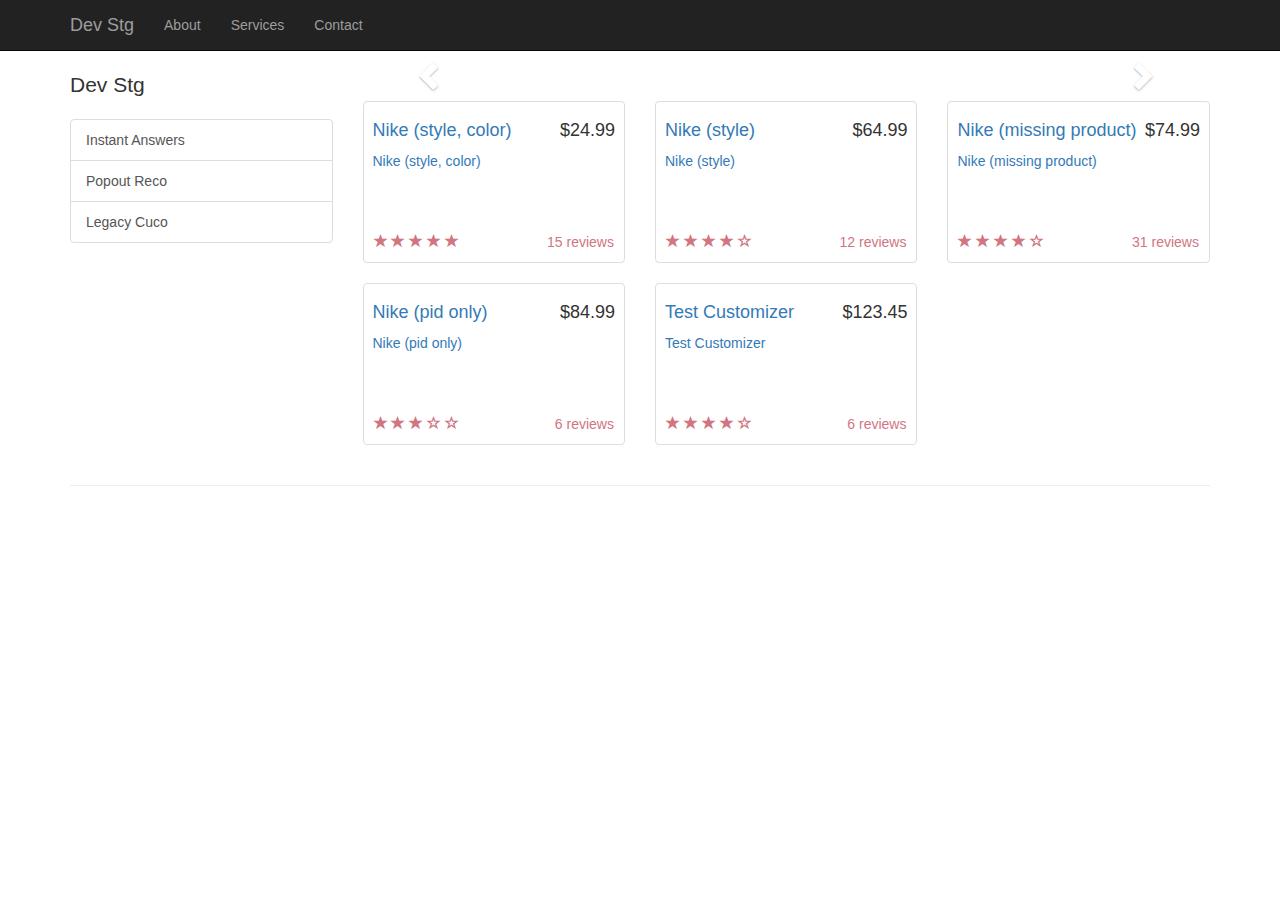
==== index.html @ 996cacb8 "removing scripts so ga can handle them" ====
<!DOCTYPE html>
<html lang="en">

<head>

    <meta charset="utf-8">
    <meta http-equiv="X-UA-Compatible" content="IE=edge">
    <meta name="viewport" content="width=device-width, initial-scale=1">
    <meta name="description" content="">
    <meta name="author" content="">

    <title>Dev Stg</title>

    <!-- Bootstrap Core CSS -->
    <link href="css/bootstrap.min.css" rel="stylesheet">

    <!-- Custom CSS -->
    <link href="css/shop-homepage.css" rel="stylesheet">

    <!-- HTML5 Shim and Respond.js IE8 support of HTML5 elements and media queries -->
    <!-- WARNING: Respond.js doesn't work if you view the page via file:// -->
    <!--[if lt IE 9]>
        <script src="https://oss.maxcdn.com/libs/html5shiv/3.7.0/html5shiv.js"></script>
        <script src="https://oss.maxcdn.com/libs/respond.js/1.4.2/respond.min.js"></script>
    <![endif]-->
    <!-- Google Tag Manager -->
    <script>(function(w,d,s,l,i){w[l]=w[l]||[];w[l].push({'gtm.start':
            new Date().getTime(),event:'gtm.js'});var f=d.getElementsByTagName(s)[0],
        j=d.createElement(s),dl=l!='dataLayer'?'&l='+l:'';j.async=true;j.src=
        'https://www.googletagmanager.com/gtm.js?id='+i+dl;f.parentNode.insertBefore(j,f);
    })(window,document,'script','dataLayer','GTM-TBR9ZFT');</script>
    <!-- End Google Tag Manager -->
</head>

<body>

    <!-- Navigation -->
    <nav class="navbar navbar-inverse navbar-fixed-top" role="navigation">
        <div class="container">
            <!-- Brand and toggle get grouped for better mobile display -->
            <div class="navbar-header">
                <button type="button" class="navbar-toggle" data-toggle="collapse" data-target="#bs-example-navbar-collapse-1">
                    <span class="sr-only">Toggle navigation</span>
                    <span class="icon-bar"></span>
                    <span class="icon-bar"></span>
                    <span class="icon-bar"></span>
                </button>
                <a class="navbar-brand" href="#">Dev Stg</a>
            </div>
            <!-- Collect the nav links, forms, and other content for toggling -->
            <div class="collapse navbar-collapse" id="bs-example-navbar-collapse-1">
                <ul class="nav navbar-nav">
                    <li>
                        <a href="#">About</a>
                    </li>
                    <li>
                        <a href="#">Services</a>
                    </li>
                    <li>
                        <a href="#">Contact</a>
                    </li>
                </ul>
            </div>
            <!-- /.navbar-collapse -->
        </div>
        <!-- /.container -->
    </nav>

    <!-- Page Content -->
    <div class="container">

        <div class="row">

            <div class="col-md-3">
                <p class="lead">Dev Stg</p>
                <div class="list-group">
                    <a href="?instantAnswers" class="list-group-item">Instant Answers</a>
                    <a href="?popoutReco" class="list-group-item">Popout Reco</a>
                    <a href="?cuco" class="list-group-item">Legacy Cuco</a>
                </div>
            </div>

            <div class="col-md-9">

                <div class="row carousel-holder">

                    <div class="col-md-12">
                        <div id="carousel-example-generic" class="carousel slide" data-ride="carousel">
                            <ol class="carousel-indicators">
                                <li data-target="#carousel-example-generic" data-slide-to="0" class="active"></li>
                                <li data-target="#carousel-example-generic" data-slide-to="1"></li>
                                <li data-target="#carousel-example-generic" data-slide-to="2"></li>
                            </ol>
                            <div class="carousel-inner">
                                <div class="item active">
                                    <img class="slide-image" src="http://placeimg.com/800/300/blue" alt="">
                                </div>
                                <div class="item">
                                    <img class="slide-image" src="http://placeimg.com/800/300/green" alt="">
                                </div>
                                <div class="item">
                                    <img class="slide-image" src="http://placeimg.com/800/300/pink" alt="">
                                </div>
                            </div>
                            <a class="left carousel-control" href="#carousel-example-generic" data-slide="prev">
                                <span class="glyphicon glyphicon-chevron-left"></span>
                            </a>
                            <a class="right carousel-control" href="#carousel-example-generic" data-slide="next">
                                <span class="glyphicon glyphicon-chevron-right"></span>
                            </a>
                        </div>
                    </div>

                </div>

                <div class="row">

                    <div class="col-sm-4 col-lg-4 col-md-4">
                        <div class="thumbnail">
                            <img src="http://placeimg.com/320/150/dog" alt="">
                            <div class="caption">
                                <h4 class="pull-right">$24.99</h4>
                                <h4><a href="nike.html">Nike (style, color)</a>
                                </h4>
                                <p><a href="nike.html">Nike (style, color)</a></p>
                            </div>
                            <div class="ratings">
                                <p class="pull-right">15 reviews</p>
                                <p>
                                    <span class="glyphicon glyphicon-star"></span>
                                    <span class="glyphicon glyphicon-star"></span>
                                    <span class="glyphicon glyphicon-star"></span>
                                    <span class="glyphicon glyphicon-star"></span>
                                    <span class="glyphicon glyphicon-star"></span>
                                </p>
                            </div>
                        </div>
                    </div>

                    <div class="col-sm-4 col-lg-4 col-md-4">
                        <div class="thumbnail">
                            <img src="http://placeimg.com/320/150/cat" alt="">
                            <div class="caption">
                                <h4 class="pull-right">$64.99</h4>
                                <h4><a href="nike2.html">Nike (style)</a>
                                </h4>
                                <p><a href="nike2.html">Nike (style)</a></p>
                            </div>
                            <div class="ratings">
                                <p class="pull-right">12 reviews</p>
                                <p>
                                    <span class="glyphicon glyphicon-star"></span>
                                    <span class="glyphicon glyphicon-star"></span>
                                    <span class="glyphicon glyphicon-star"></span>
                                    <span class="glyphicon glyphicon-star"></span>
                                    <span class="glyphicon glyphicon-star-empty"></span>
                                </p>
                            </div>
                        </div>
                    </div>

                    <div class="col-sm-4 col-lg-4 col-md-4">
                        <div class="thumbnail">
                            <img src="http://placeimg.com/320/150/shoe" alt="">
                            <div class="caption">
                                <h4 class="pull-right">$74.99</h4>
                                <h4><a href="nike3.html">Nike (missing product)</a>
                                </h4>
                                <p><a href="nike3.html">Nike (missing product)</a></p>
                            </div>
                            <div class="ratings">
                                <p class="pull-right">31 reviews</p>
                                <p>
                                    <span class="glyphicon glyphicon-star"></span>
                                    <span class="glyphicon glyphicon-star"></span>
                                    <span class="glyphicon glyphicon-star"></span>
                                    <span class="glyphicon glyphicon-star"></span>
                                    <span class="glyphicon glyphicon-star-empty"></span>
                                </p>
                            </div>
                        </div>
                    </div>

                    <div class="col-sm-4 col-lg-4 col-md-4">
                        <div class="thumbnail">
                            <img src="http://placeimg.com/320/150/art" alt="">
                            <div class="caption">
                                <h4 class="pull-right">$84.99</h4>
                                <h4><a href="nike4.html">Nike (pid only)</a>
                                </h4>
                                <p><a href="nike4.html">Nike (pid only)</a></p>
                            </div>
                            <div class="ratings">
                                <p class="pull-right">6 reviews</p>
                                <p>
                                    <span class="glyphicon glyphicon-star"></span>
                                    <span class="glyphicon glyphicon-star"></span>
                                    <span class="glyphicon glyphicon-star"></span>
                                    <span class="glyphicon glyphicon-star-empty"></span>
                                    <span class="glyphicon glyphicon-star-empty"></span>
                                </p>
                            </div>
                        </div>
                    </div>

                    <div class="col-sm-4 col-lg-4 col-md-4">
                        <div class="thumbnail">
                            <img src="http://placeimg.com/320/150/nature" alt="">
                            <div class="caption">
                                <h4 class="pull-right">$123.45</h4>
                                <h4>
                                    <a href="customizer.html">Test Customizer</a>
                                </h4>
                                <p>
                                    <a href="customizer.html">Test Customizer</a>
                                </p>
                            </div>
                            <div class="ratings">
                                <p class="pull-right">6 reviews</p>
                                <p>
                                    <span class="glyphicon glyphicon-star"></span>
                                    <span class="glyphicon glyphicon-star"></span>
                                    <span class="glyphicon glyphicon-star"></span>
                                    <span class="glyphicon glyphicon-star"></span>
                                    <span class="glyphicon glyphicon-star-empty"></span>
                                </p>
                            </div>
                        </div>
                    </div>

                </div>

            </div>

        </div>

    </div>
    <!-- /.container -->

    <div class="container">

        <hr>

        <!-- Footer -->
        <footer>
            <div class="row">
                <div class="col-lg-12">
                </div>
            </div>
        </footer>

    </div>
   <!-- SF SCRIPT -->

</body>

</html>
---- css/shop-homepage.css ----
/*!
 * Start Bootstrap - Shop Homepage (http://startbootstrap.com/)
 * Copyright 2013-2016 Start Bootstrap
 * Licensed under MIT (https://github.com/BlackrockDigital/startbootstrap/blob/gh-pages/LICENSE)
 */

body {
    padding-top: 70px; /* Required padding for .navbar-fixed-top. Remove if using .navbar-static-top. Change if height of navigation changes. */
}

.slide-image {
    width: 100%;
}

.carousel-holder {
    margin-bottom: 30px;
}

.carousel-control,
.item {
    border-radius: 4px;
}

.caption {
    height: 130px;
    overflow: hidden;
}

.caption h4 {
    white-space: nowrap;
}

.thumbnail img {
    width: 100%;
}

.ratings {
    padding-right: 10px;
    padding-left: 10px;
    color: #d17581;
}

.thumbnail {
    padding: 0;
}

.thumbnail .caption-full {
    padding: 9px;
    color: #333;
}

footer {
    margin: 50px 0;
}
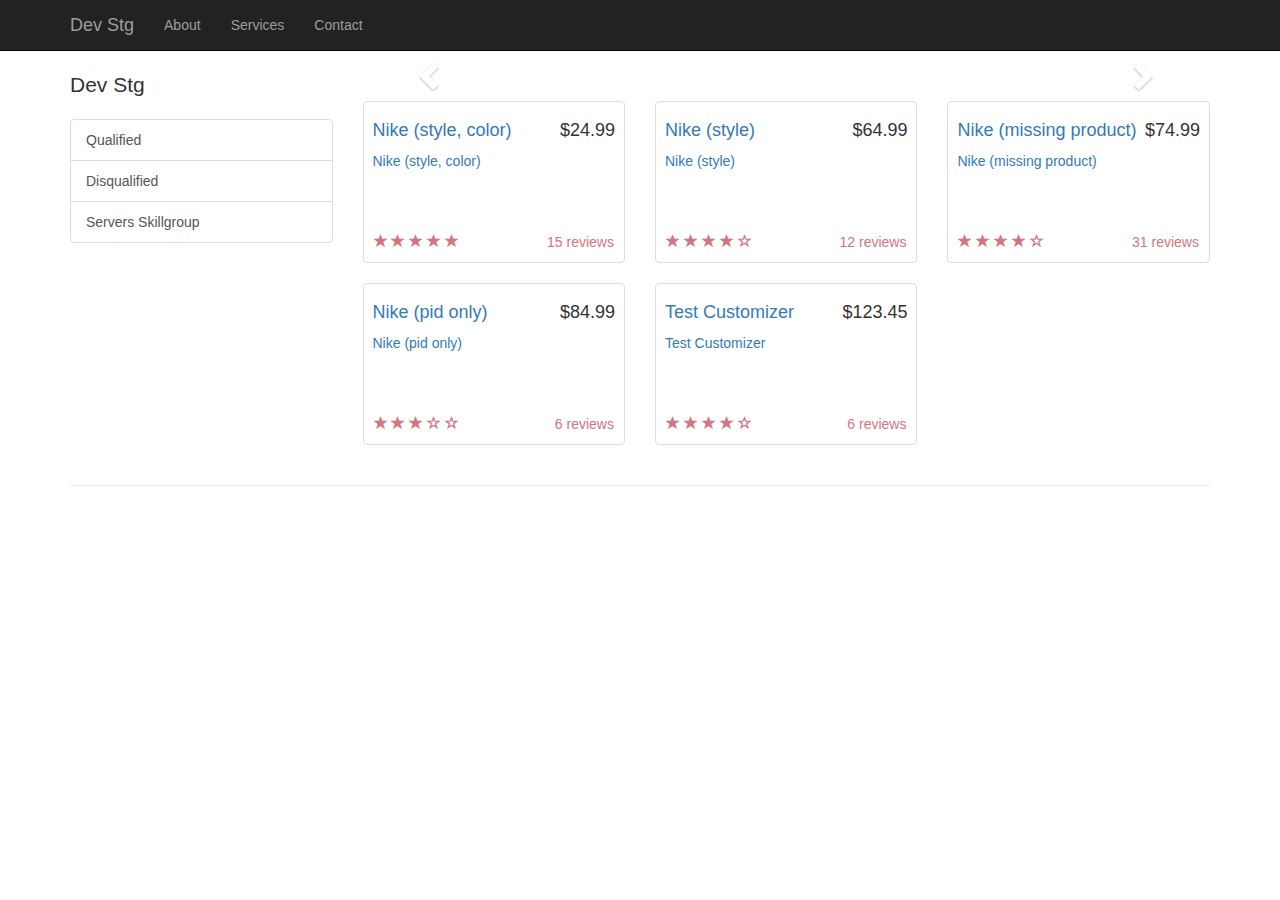
==== commit 4faae8ca: "adding testing querystrings" ====
--- a/index.html
+++ b/index.html
@@ -20,8 +20,8 @@
     <!-- HTML5 Shim and Respond.js IE8 support of HTML5 elements and media queries -->
     <!-- WARNING: Respond.js doesn't work if you view the page via file:// -->
     <!--[if lt IE 9]>
-        <script src="https://oss.maxcdn.com/libs/html5shiv/3.7.0/html5shiv.js"></script>
-        <script src="https://oss.maxcdn.com/libs/respond.js/1.4.2/respond.min.js"></script>
+    <script src="https://oss.maxcdn.com/libs/html5shiv/3.7.0/html5shiv.js"></script>
+    <script src="https://oss.maxcdn.com/libs/respond.js/1.4.2/respond.min.js"></script>
     <![endif]-->
     <!-- Google Tag Manager -->
     <script>(function(w,d,s,l,i){w[l]=w[l]||[];w[l].push({'gtm.start':
@@ -34,223 +34,223 @@
 
 <body>
 
-    <!-- Navigation -->
-    <nav class="navbar navbar-inverse navbar-fixed-top" role="navigation">
-        <div class="container">
-            <!-- Brand and toggle get grouped for better mobile display -->
-            <div class="navbar-header">
-                <button type="button" class="navbar-toggle" data-toggle="collapse" data-target="#bs-example-navbar-collapse-1">
-                    <span class="sr-only">Toggle navigation</span>
-                    <span class="icon-bar"></span>
-                    <span class="icon-bar"></span>
-                    <span class="icon-bar"></span>
-                </button>
-                <a class="navbar-brand" href="#">Dev Stg</a>
-            </div>
-            <!-- Collect the nav links, forms, and other content for toggling -->
-            <div class="collapse navbar-collapse" id="bs-example-navbar-collapse-1">
-                <ul class="nav navbar-nav">
-                    <li>
-                        <a href="#">About</a>
-                    </li>
-                    <li>
-                        <a href="#">Services</a>
-                    </li>
-                    <li>
-                        <a href="#">Contact</a>
-                    </li>
-                </ul>
-            </div>
-            <!-- /.navbar-collapse -->
-        </div>
-        <!-- /.container -->
-    </nav>
-
-    <!-- Page Content -->
+<!-- Navigation -->
+<nav class="navbar navbar-inverse navbar-fixed-top" role="navigation">
     <div class="container">
-
-        <div class="row">
-
-            <div class="col-md-3">
-                <p class="lead">Dev Stg</p>
-                <div class="list-group">
-                    <a href="?instantAnswers" class="list-group-item">Instant Answers</a>
-                    <a href="?popoutReco" class="list-group-item">Popout Reco</a>
-                    <a href="?cuco" class="list-group-item">Legacy Cuco</a>
-                </div>
-            </div>
-
-            <div class="col-md-9">
-
-                <div class="row carousel-holder">
-
-                    <div class="col-md-12">
-                        <div id="carousel-example-generic" class="carousel slide" data-ride="carousel">
-                            <ol class="carousel-indicators">
-                                <li data-target="#carousel-example-generic" data-slide-to="0" class="active"></li>
-                                <li data-target="#carousel-example-generic" data-slide-to="1"></li>
-                                <li data-target="#carousel-example-generic" data-slide-to="2"></li>
-                            </ol>
-                            <div class="carousel-inner">
-                                <div class="item active">
-                                    <img class="slide-image" src="http://placeimg.com/800/300/blue" alt="">
-                                </div>
-                                <div class="item">
-                                    <img class="slide-image" src="http://placeimg.com/800/300/green" alt="">
-                                </div>
-                                <div class="item">
-                                    <img class="slide-image" src="http://placeimg.com/800/300/pink" alt="">
-                                </div>
-                            </div>
-                            <a class="left carousel-control" href="#carousel-example-generic" data-slide="prev">
-                                <span class="glyphicon glyphicon-chevron-left"></span>
-                            </a>
-                            <a class="right carousel-control" href="#carousel-example-generic" data-slide="next">
-                                <span class="glyphicon glyphicon-chevron-right"></span>
-                            </a>
-                        </div>
-                    </div>
-
-                </div>
-
-                <div class="row">
-
-                    <div class="col-sm-4 col-lg-4 col-md-4">
-                        <div class="thumbnail">
-                            <img src="http://placeimg.com/320/150/dog" alt="">
-                            <div class="caption">
-                                <h4 class="pull-right">$24.99</h4>
-                                <h4><a href="nike.html">Nike (style, color)</a>
-                                </h4>
-                                <p><a href="nike.html">Nike (style, color)</a></p>
-                            </div>
-                            <div class="ratings">
-                                <p class="pull-right">15 reviews</p>
-                                <p>
-                                    <span class="glyphicon glyphicon-star"></span>
-                                    <span class="glyphicon glyphicon-star"></span>
-                                    <span class="glyphicon glyphicon-star"></span>
-                                    <span class="glyphicon glyphicon-star"></span>
-                                    <span class="glyphicon glyphicon-star"></span>
-                                </p>
-                            </div>
-                        </div>
-                    </div>
-
-                    <div class="col-sm-4 col-lg-4 col-md-4">
-                        <div class="thumbnail">
-                            <img src="http://placeimg.com/320/150/cat" alt="">
-                            <div class="caption">
-                                <h4 class="pull-right">$64.99</h4>
-                                <h4><a href="nike2.html">Nike (style)</a>
-                                </h4>
-                                <p><a href="nike2.html">Nike (style)</a></p>
-                            </div>
-                            <div class="ratings">
-                                <p class="pull-right">12 reviews</p>
-                                <p>
-                                    <span class="glyphicon glyphicon-star"></span>
-                                    <span class="glyphicon glyphicon-star"></span>
-                                    <span class="glyphicon glyphicon-star"></span>
-                                    <span class="glyphicon glyphicon-star"></span>
-                                    <span class="glyphicon glyphicon-star-empty"></span>
-                                </p>
-                            </div>
-                        </div>
-                    </div>
-
-                    <div class="col-sm-4 col-lg-4 col-md-4">
-                        <div class="thumbnail">
-                            <img src="http://placeimg.com/320/150/shoe" alt="">
-                            <div class="caption">
-                                <h4 class="pull-right">$74.99</h4>
-                                <h4><a href="nike3.html">Nike (missing product)</a>
-                                </h4>
-                                <p><a href="nike3.html">Nike (missing product)</a></p>
-                            </div>
-                            <div class="ratings">
-                                <p class="pull-right">31 reviews</p>
-                                <p>
-                                    <span class="glyphicon glyphicon-star"></span>
-                                    <span class="glyphicon glyphicon-star"></span>
-                                    <span class="glyphicon glyphicon-star"></span>
-                                    <span class="glyphicon glyphicon-star"></span>
-                                    <span class="glyphicon glyphicon-star-empty"></span>
-                                </p>
-                            </div>
-                        </div>
-                    </div>
-
-                    <div class="col-sm-4 col-lg-4 col-md-4">
-                        <div class="thumbnail">
-                            <img src="http://placeimg.com/320/150/art" alt="">
-                            <div class="caption">
-                                <h4 class="pull-right">$84.99</h4>
-                                <h4><a href="nike4.html">Nike (pid only)</a>
-                                </h4>
-                                <p><a href="nike4.html">Nike (pid only)</a></p>
-                            </div>
-                            <div class="ratings">
-                                <p class="pull-right">6 reviews</p>
-                                <p>
-                                    <span class="glyphicon glyphicon-star"></span>
-                                    <span class="glyphicon glyphicon-star"></span>
-                                    <span class="glyphicon glyphicon-star"></span>
-                                    <span class="glyphicon glyphicon-star-empty"></span>
-                                    <span class="glyphicon glyphicon-star-empty"></span>
-                                </p>
-                            </div>
-                        </div>
-                    </div>
-
-                    <div class="col-sm-4 col-lg-4 col-md-4">
-                        <div class="thumbnail">
-                            <img src="http://placeimg.com/320/150/nature" alt="">
-                            <div class="caption">
-                                <h4 class="pull-right">$123.45</h4>
-                                <h4>
-                                    <a href="customizer.html">Test Customizer</a>
-                                </h4>
-                                <p>
-                                    <a href="customizer.html">Test Customizer</a>
-                                </p>
-                            </div>
-                            <div class="ratings">
-                                <p class="pull-right">6 reviews</p>
-                                <p>
-                                    <span class="glyphicon glyphicon-star"></span>
-                                    <span class="glyphicon glyphicon-star"></span>
-                                    <span class="glyphicon glyphicon-star"></span>
-                                    <span class="glyphicon glyphicon-star"></span>
-                                    <span class="glyphicon glyphicon-star-empty"></span>
-                                </p>
-                            </div>
-                        </div>
-                    </div>
-
-                </div>
-
-            </div>
-
-        </div>
-
+        <!-- Brand and toggle get grouped for better mobile display -->
+        <div class="navbar-header">
+            <button type="button" class="navbar-toggle" data-toggle="collapse" data-target="#bs-example-navbar-collapse-1">
+                <span class="sr-only">Toggle navigation</span>
+                <span class="icon-bar"></span>
+                <span class="icon-bar"></span>
+                <span class="icon-bar"></span>
+            </button>
+            <a class="navbar-brand" href="#">Dev Stg</a>
+        </div>
+        <!-- Collect the nav links, forms, and other content for toggling -->
+        <div class="collapse navbar-collapse" id="bs-example-navbar-collapse-1">
+            <ul class="nav navbar-nav">
+                <li>
+                    <a href="#">About</a>
+                </li>
+                <li>
+                    <a href="#">Services</a>
+                </li>
+                <li>
+                    <a href="#">Contact</a>
+                </li>
+            </ul>
+        </div>
+        <!-- /.navbar-collapse -->
     </div>
     <!-- /.container -->
-
-    <div class="container">
-
-        <hr>
-
-        <!-- Footer -->
-        <footer>
+</nav>
+
+<!-- Page Content -->
+<div class="container">
+
+    <div class="row">
+
+        <div class="col-md-3">
+            <p class="lead">Dev Stg</p>
+            <div class="list-group">
+                <a href="?Qualified" class="list-group-item">Qualified</a>
+                <a href="?Disqualifed" class="list-group-item">Disqualified</a>
+                <a href="?ServersSkill" class="list-group-item">Servers Skillgroup</a>
+            </div>
+        </div>
+
+        <div class="col-md-9">
+
+            <div class="row carousel-holder">
+
+                <div class="col-md-12">
+                    <div id="carousel-example-generic" class="carousel slide" data-ride="carousel">
+                        <ol class="carousel-indicators">
+                            <li data-target="#carousel-example-generic" data-slide-to="0" class="active"></li>
+                            <li data-target="#carousel-example-generic" data-slide-to="1"></li>
+                            <li data-target="#carousel-example-generic" data-slide-to="2"></li>
+                        </ol>
+                        <div class="carousel-inner">
+                            <div class="item active">
+                                <img class="slide-image" src="http://placeimg.com/800/300/tech" alt="">
+                            </div>
+                            <div class="item">
+                                <img class="slide-image" src="http://placeimg.com/800/300/techo" alt="">
+                            </div>
+                            <div class="item">
+                                <img class="slide-image" src="http://placeimg.com/800/300/teck" alt="">
+                            </div>
+                        </div>
+                        <a class="left carousel-control" href="#carousel-example-generic" data-slide="prev">
+                            <span class="glyphicon glyphicon-chevron-left"></span>
+                        </a>
+                        <a class="right carousel-control" href="#carousel-example-generic" data-slide="next">
+                            <span class="glyphicon glyphicon-chevron-right"></span>
+                        </a>
+                    </div>
+                </div>
+
+            </div>
+
             <div class="row">
-                <div class="col-lg-12">
-                </div>
-            </div>
-        </footer>
+
+                <div class="col-sm-4 col-lg-4 col-md-4">
+                    <div class="thumbnail">
+                        <img src="http://placeimg.com/320/150/tech" alt="">
+                        <div class="caption">
+                            <h4 class="pull-right">$24.99</h4>
+                            <h4><a href="nike.html">Nike (style, color)</a>
+                            </h4>
+                            <p><a href="nike.html">Nike (style, color)</a></p>
+                        </div>
+                        <div class="ratings">
+                            <p class="pull-right">15 reviews</p>
+                            <p>
+                                <span class="glyphicon glyphicon-star"></span>
+                                <span class="glyphicon glyphicon-star"></span>
+                                <span class="glyphicon glyphicon-star"></span>
+                                <span class="glyphicon glyphicon-star"></span>
+                                <span class="glyphicon glyphicon-star"></span>
+                            </p>
+                        </div>
+                    </div>
+                </div>
+
+                <div class="col-sm-4 col-lg-4 col-md-4">
+                    <div class="thumbnail">
+                        <img src="http://placeimg.com/320/150/tech" alt="">
+                        <div class="caption">
+                            <h4 class="pull-right">$64.99</h4>
+                            <h4><a href="nike2.html">Nike (style)</a>
+                            </h4>
+                            <p><a href="nike2.html">Nike (style)</a></p>
+                        </div>
+                        <div class="ratings">
+                            <p class="pull-right">12 reviews</p>
+                            <p>
+                                <span class="glyphicon glyphicon-star"></span>
+                                <span class="glyphicon glyphicon-star"></span>
+                                <span class="glyphicon glyphicon-star"></span>
+                                <span class="glyphicon glyphicon-star"></span>
+                                <span class="glyphicon glyphicon-star-empty"></span>
+                            </p>
+                        </div>
+                    </div>
+                </div>
+
+                <div class="col-sm-4 col-lg-4 col-md-4">
+                    <div class="thumbnail">
+                        <img src="http://placeimg.com/320/150/tech" alt="">
+                        <div class="caption">
+                            <h4 class="pull-right">$74.99</h4>
+                            <h4><a href="nike3.html">Nike (missing product)</a>
+                            </h4>
+                            <p><a href="nike3.html">Nike (missing product)</a></p>
+                        </div>
+                        <div class="ratings">
+                            <p class="pull-right">31 reviews</p>
+                            <p>
+                                <span class="glyphicon glyphicon-star"></span>
+                                <span class="glyphicon glyphicon-star"></span>
+                                <span class="glyphicon glyphicon-star"></span>
+                                <span class="glyphicon glyphicon-star"></span>
+                                <span class="glyphicon glyphicon-star-empty"></span>
+                            </p>
+                        </div>
+                    </div>
+                </div>
+
+                <div class="col-sm-4 col-lg-4 col-md-4">
+                    <div class="thumbnail">
+                        <img src="http://placeimg.com/320/150/tech" alt="">
+                        <div class="caption">
+                            <h4 class="pull-right">$84.99</h4>
+                            <h4><a href="nike4.html">Nike (pid only)</a>
+                            </h4>
+                            <p><a href="nike4.html">Nike (pid only)</a></p>
+                        </div>
+                        <div class="ratings">
+                            <p class="pull-right">6 reviews</p>
+                            <p>
+                                <span class="glyphicon glyphicon-star"></span>
+                                <span class="glyphicon glyphicon-star"></span>
+                                <span class="glyphicon glyphicon-star"></span>
+                                <span class="glyphicon glyphicon-star-empty"></span>
+                                <span class="glyphicon glyphicon-star-empty"></span>
+                            </p>
+                        </div>
+                    </div>
+                </div>
+
+                <div class="col-sm-4 col-lg-4 col-md-4">
+                    <div class="thumbnail">
+                        <img src="http://placeimg.com/320/150/tech" alt="">
+                        <div class="caption">
+                            <h4 class="pull-right">$123.45</h4>
+                            <h4>
+                                <a href="customizer.html">Test Customizer</a>
+                            </h4>
+                            <p>
+                                <a href="customizer.html">Test Customizer</a>
+                            </p>
+                        </div>
+                        <div class="ratings">
+                            <p class="pull-right">6 reviews</p>
+                            <p>
+                                <span class="glyphicon glyphicon-star"></span>
+                                <span class="glyphicon glyphicon-star"></span>
+                                <span class="glyphicon glyphicon-star"></span>
+                                <span class="glyphicon glyphicon-star"></span>
+                                <span class="glyphicon glyphicon-star-empty"></span>
+                            </p>
+                        </div>
+                    </div>
+                </div>
+
+            </div>
+
+        </div>
 
     </div>
-   <!-- SF SCRIPT -->
+
+</div>
+<!-- /.container -->
+
+<div class="container">
+
+    <hr>
+
+    <!-- Footer -->
+    <footer>
+        <div class="row">
+            <div class="col-lg-12">
+            </div>
+        </div>
+    </footer>
+
+</div>
+<!-- SF SCRIPT -->
 
 </body>
 
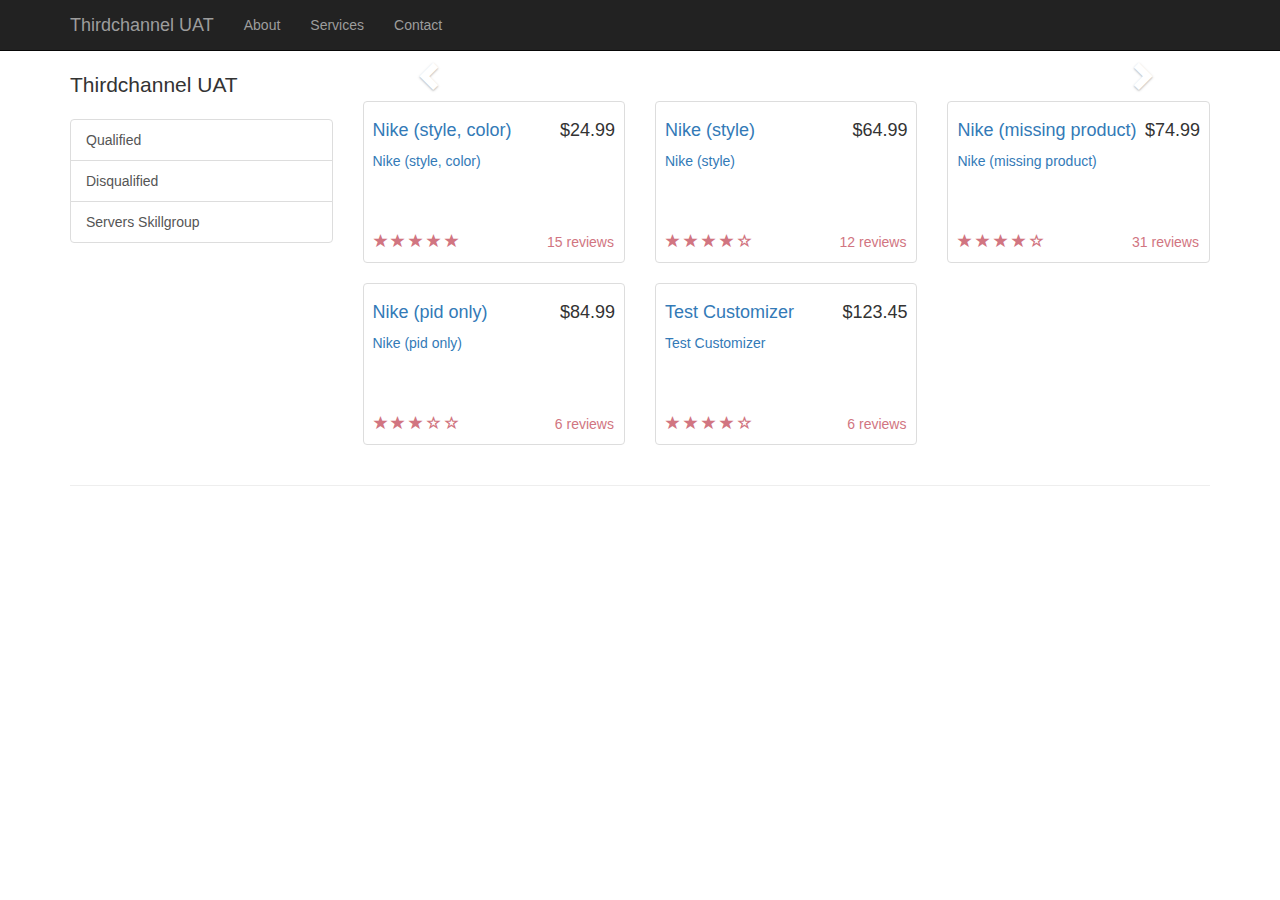
==== commit fe1a8c46: "changing title" ====
--- a/index.html
+++ b/index.html
@@ -9,7 +9,7 @@
     <meta name="description" content="">
     <meta name="author" content="">
 
-    <title>Dev Stg</title>
+    <title>Thirdchannel UAT</title>
 
     <!-- Bootstrap Core CSS -->
     <link href="css/bootstrap.min.css" rel="stylesheet">
@@ -45,19 +45,19 @@
                 <span class="icon-bar"></span>
                 <span class="icon-bar"></span>
             </button>
-            <a class="navbar-brand" href="#">Dev Stg</a>
+            <a class="navbar-brand" href="#">Thirdchannel UAT</a>
         </div>
         <!-- Collect the nav links, forms, and other content for toggling -->
         <div class="collapse navbar-collapse" id="bs-example-navbar-collapse-1">
             <ul class="nav navbar-nav">
                 <li>
-                    <a href="#">About</a>
+                    <a href="?about">About</a>
                 </li>
                 <li>
-                    <a href="#">Services</a>
+                    <a href="?services">Services</a>
                 </li>
                 <li>
-                    <a href="#">Contact</a>
+                    <a href="?contact">Contact</a>
                 </li>
             </ul>
         </div>
@@ -72,10 +72,10 @@
     <div class="row">
 
         <div class="col-md-3">
-            <p class="lead">Dev Stg</p>
+            <p class="lead">Thirdchannel UAT</p>
             <div class="list-group">
                 <a href="?Qualified" class="list-group-item">Qualified</a>
-                <a href="?Disqualifed" class="list-group-item">Disqualified</a>
+                <a href="?Disqualified" class="list-group-item">Disqualified</a>
                 <a href="?ServersSkill" class="list-group-item">Servers Skillgroup</a>
             </div>
         </div>
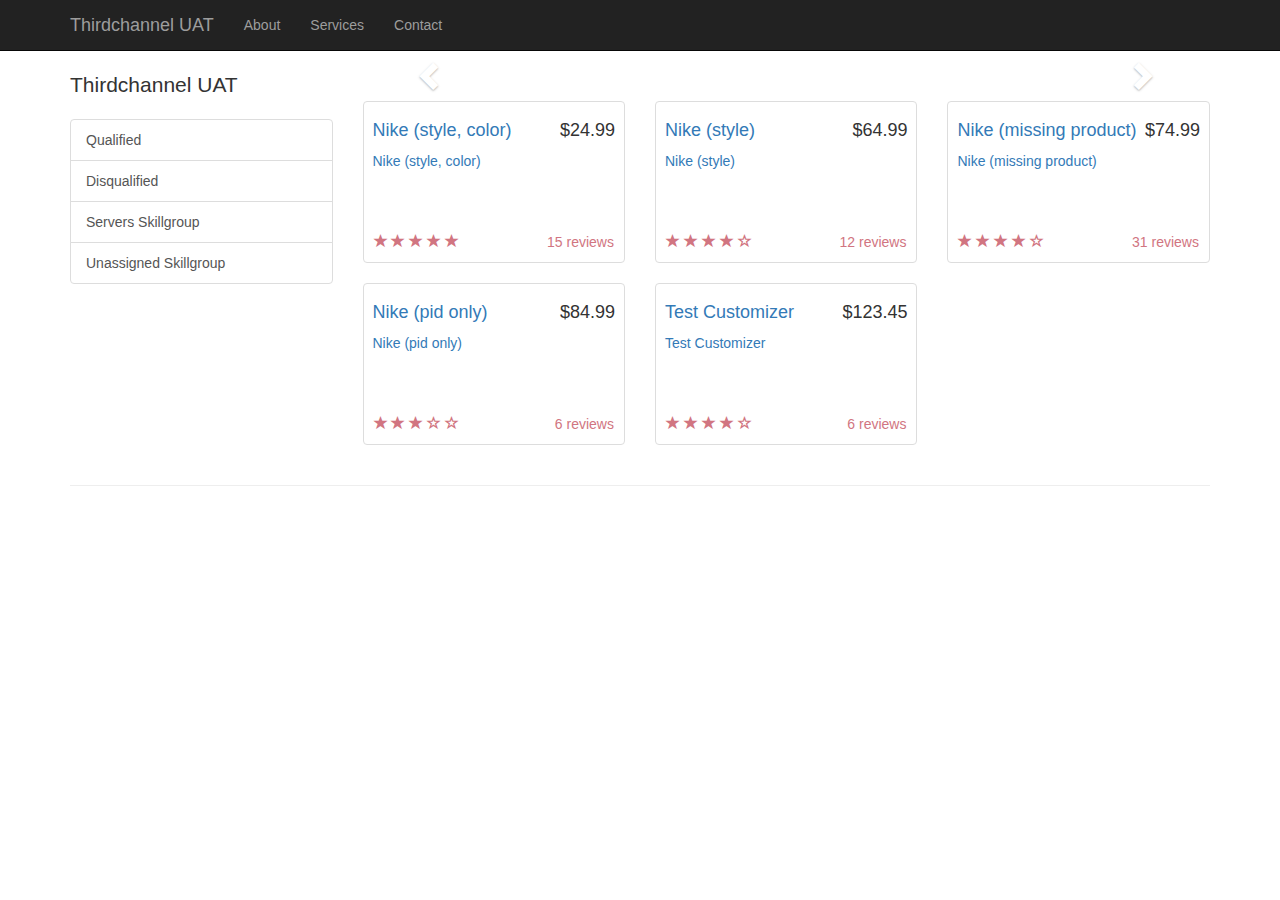
==== commit c65b24e0: "navs" ====
--- a/index.html
+++ b/index.html
@@ -45,7 +45,7 @@
                 <span class="icon-bar"></span>
                 <span class="icon-bar"></span>
             </button>
-            <a class="navbar-brand" href="#">Thirdchannel UAT</a>
+            <a class="navbar-brand" href="https://chatuat.thirdchannel-staging.com/">Thirdchannel UAT</a>
         </div>
         <!-- Collect the nav links, forms, and other content for toggling -->
         <div class="collapse navbar-collapse" id="bs-example-navbar-collapse-1">
@@ -77,6 +77,7 @@
                 <a href="?Qualified" class="list-group-item">Qualified</a>
                 <a href="?Disqualified" class="list-group-item">Disqualified</a>
                 <a href="?ServersSkill" class="list-group-item">Servers Skillgroup</a>
+                <a href="?UnassignedSkill" class="list-group-item">Unassigned Skillgroup</a>
             </div>
         </div>
 
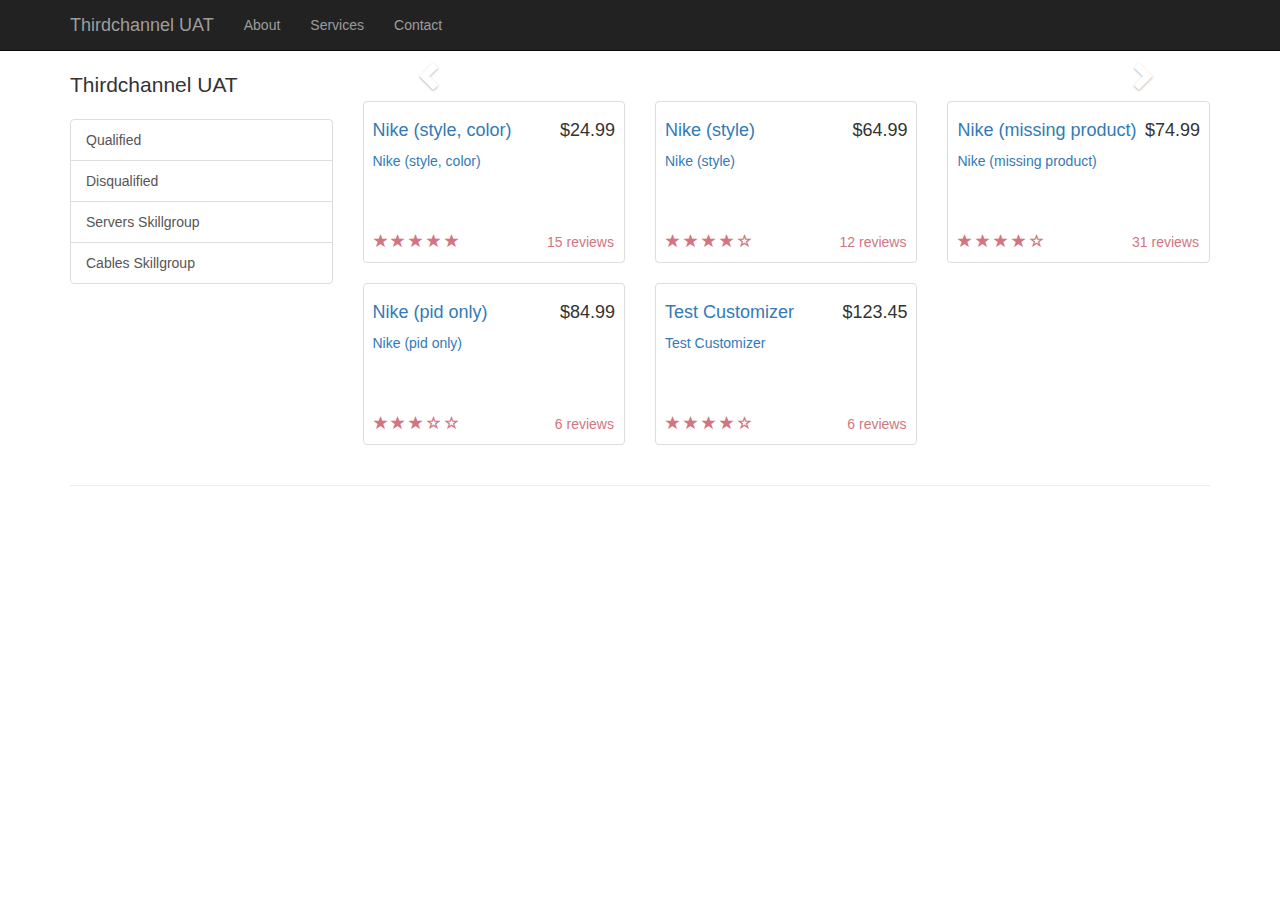
==== commit 54f61ac5: "navs" ====
--- a/index.html
+++ b/index.html
@@ -77,7 +77,7 @@
                 <a href="?Qualified" class="list-group-item">Qualified</a>
                 <a href="?Disqualified" class="list-group-item">Disqualified</a>
                 <a href="?ServersSkill" class="list-group-item">Servers Skillgroup</a>
-                <a href="?UnassignedSkill" class="list-group-item">Unassigned Skillgroup</a>
+                <a href="?UnassignedSkill" class="list-group-item">Cables Skillgroup</a>
             </div>
         </div>
 
